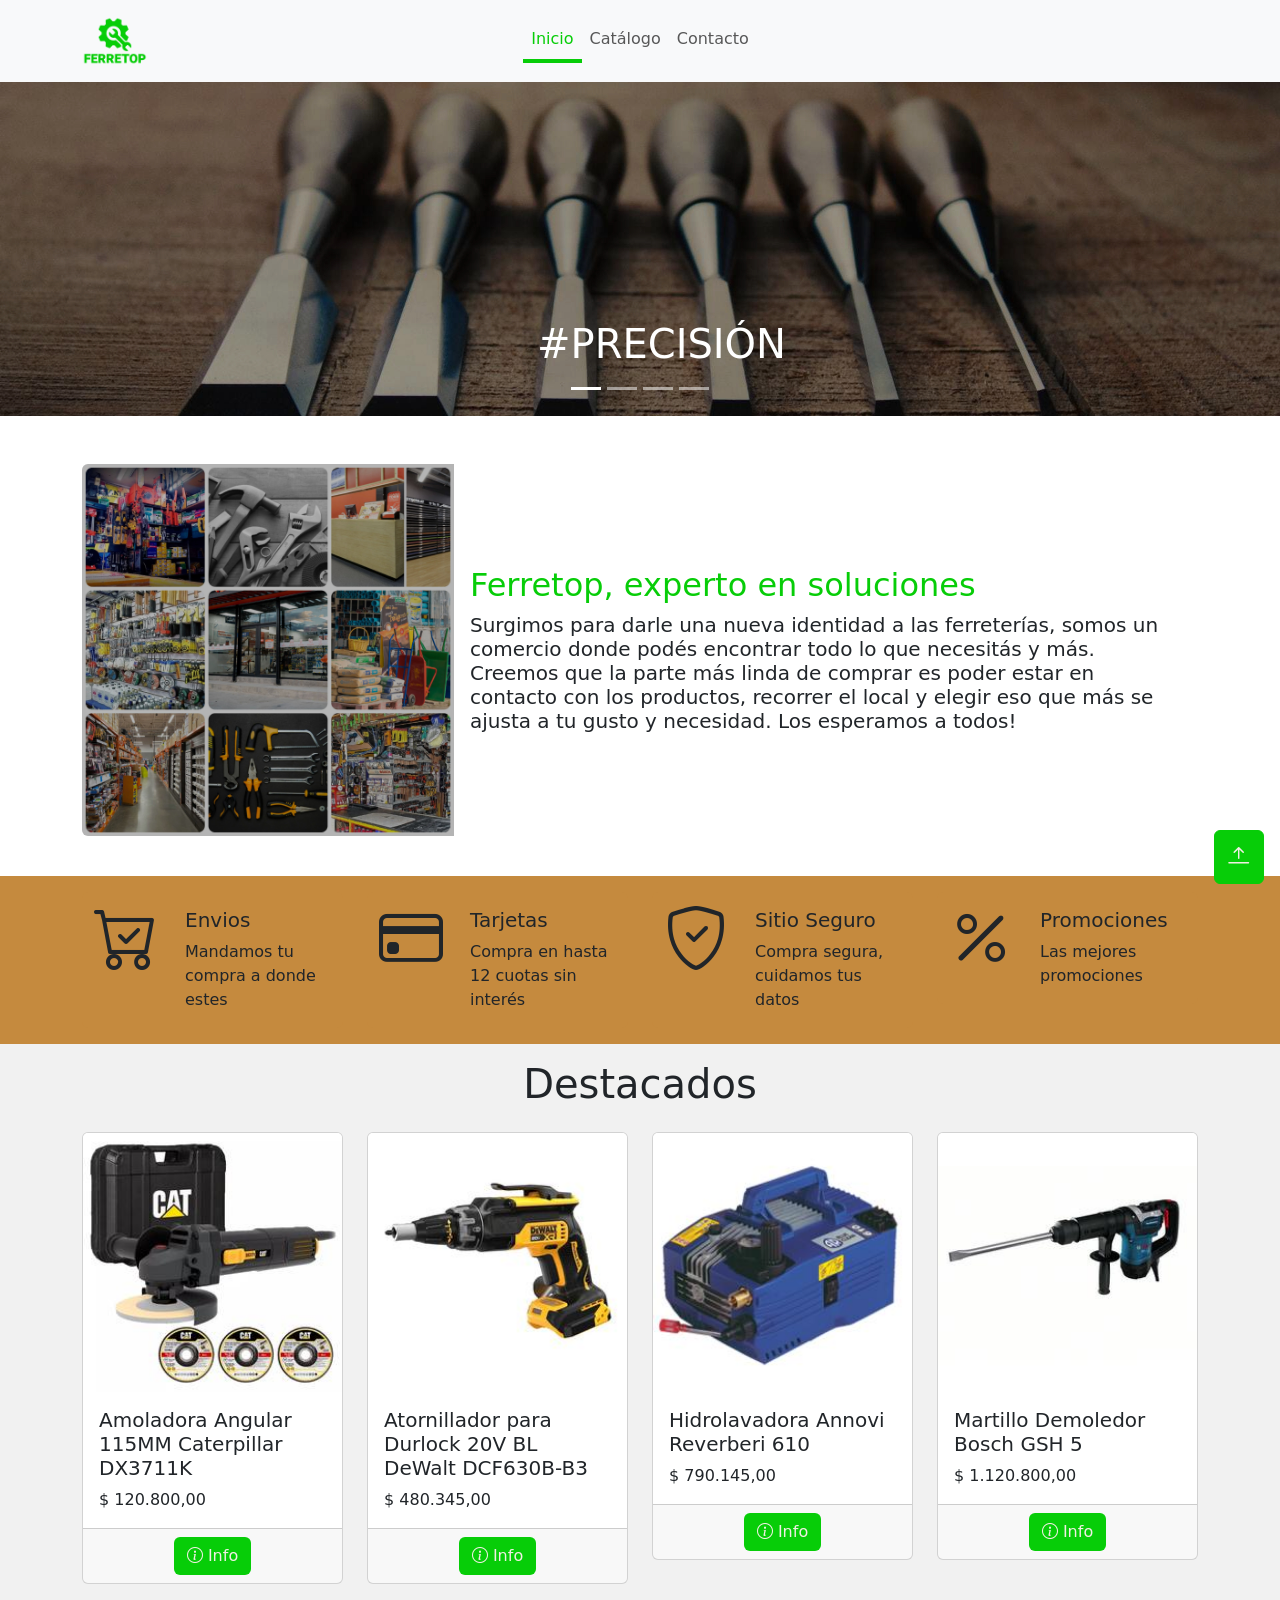
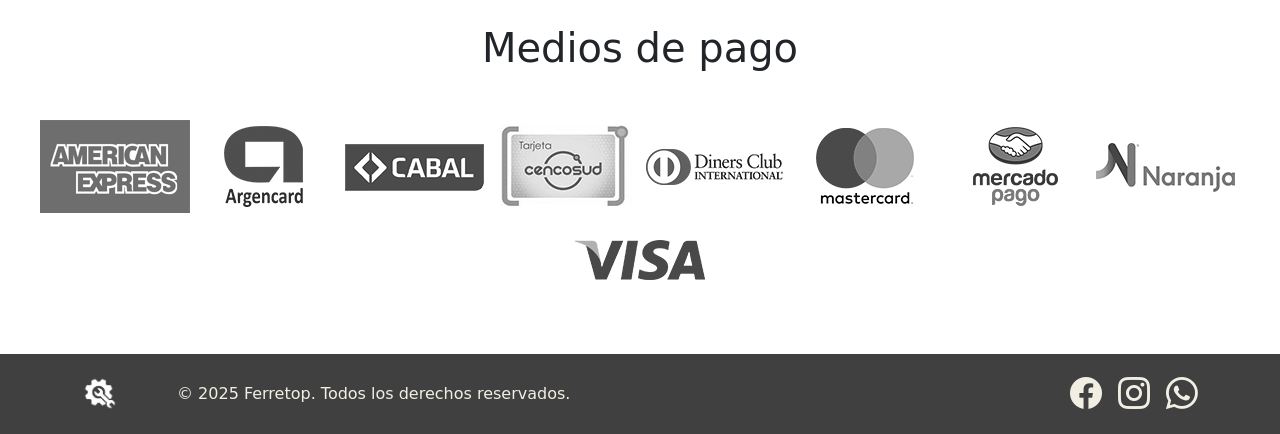
==== index.html @ cd27ca35 "Creación repositorio Ferretop" ====
<!doctype html>
<html lang="en">
    <head>
        <meta charset="utf-8">
        <meta name="viewport" content="width=device-width, initial-scale=1">
        <title>Ferretop</title>
        <!-- Icono Pestaña -->
        <link rel="icon" type="image/png" href="img/logos/favicon.png">
        <!-- Estilos Bootstrap -->
        <link href="https://cdn.jsdelivr.net/npm/bootstrap@5.3.3/dist/css/bootstrap.min.css" rel="stylesheet" integrity="sha384-QWTKZyjpPEjISv5WaRU9OFeRpok6YctnYmDr5pNlyT2bRjXh0JMhjY6hW+ALEwIH" crossorigin="anonymous">
        <!-- Iconos Bootstrap -->
        <link rel="stylesheet" href="https://cdn.jsdelivr.net/npm/bootstrap-icons@1.11.2/font/bootstrap-icons.min.css">
        <!-- Estilos propios -->
        <link href="style.css" rel="stylesheet">
    </head>
    <body>
        <!-- Boton flotante -->
        <div class="dropdown position-fixed bottom-0 end-0 mb-3 me-3 bd-mode-toggle z-3">
            <a href="#barra-navegacion" id="btn-flotante" class="btn py-2 d-flex align-items-center"><i id="icono-btn-flotante" class="bi bi-arrow-bar-up"></i></a>
        </div>
        <!-- Barra de navegacion -->
        <nav id="barra-navegacion" class="navbar navbar-expand-lg bg-body-tertiary">
            <div class="container">
                <div class="col">
                    <a href="index.html"><img id="logo" src="img/logos/logo1.png""></a>
                </div>
                <button class="navbar-toggler" type="button" data-bs-toggle="collapse" data-bs-target="#navbarNav" aria-controls="navbarNav" aria-expanded="false" aria-label="Toggle navigation">
                    <span class="navbar-toggler-icon"></span>
                </button>
                <div class="collapse navbar-collapse" id="navbarNav">
                    <ul class="navbar-nav">
                        <li class="nav-item">
                            <a class="nav-link item-navegacion active" aria-current="page" href="index.html">Inicio</a>
                        </li>
                        <li class="nav-item">
                            <a class="nav-link item-navegacion" href="catalogo.html">Catálogo</a>
                        </li>
                        <li class="nav-item">
                            <a class="nav-link item-navegacion" href="contacto.html">Contacto</a>
                        </li>
                    </ul>
                </div>
            </div>
        </nav>
        <!-- Slider -->
        <div id="carruselInicio" class="carousel slide carousel-fade" data-bs-ride="carousel">
            <div class="carousel-indicators">
                <button type="button" data-bs-target="#carruselInicio" data-bs-slide-to="0" class="active" aria-current="true" aria-label="Slide 1"></button>
                <button type="button" data-bs-target="#carruselInicio" data-bs-slide-to="1" aria-label="Slide 2"></button>
                <button type="button" data-bs-target="#carruselInicio" data-bs-slide-to="2" aria-label="Slide 3"></button>
                <button type="button" data-bs-target="#carruselInicio" data-bs-slide-to="3" aria-label="Slide 4"></button>                
            </div>
            <div class="carousel-inner">
                <div class="carousel-item active">
                    <img src="img/slider/slide1pleno.jpg" class="d-block w-100" alt="...">
                    <div class="carousel-caption">
                        <div class="row justify-content-center">
                            <div class="col-md-3 col-sm-12">
                                <h1 class="txt-slider">#PRECISIÓN</h1>
                            </div>
                        </div>                  
                    </div>
                </div>
                <div class="carousel-item">
                    <img src="img/slider/slide2pleno.jpg" class="d-block w-100" alt="...">
                    <div class="carousel-caption">
                        <div class="row justify-content-center">
                            <div class="col-md-3">
                                <h1 class="txt-slider">#DURABILIDAD</h1>
                            </div>
                        </div> 
                    </div>
                </div>
                <div class="carousel-item">
                    <img src="img/slider/slide3pleno.jpg" class="d-block w-100" alt="...">                    
                    <div class="carousel-caption">
                        <div class="row justify-content-center">
                            <div class="col-md-3">
                                <h1 class="txt-slider">#CALIDAD</h1>
                            </div>
                        </div>                        
                    </div>
                </div>
                <div class="carousel-item">
                    <img src="img/slider/slide4pleno.jpg" class="d-block w-100" alt="...">                    
                    <div class="carousel-caption">
                        <div class="row justify-content-center">
                            <div class="col-md-3">
                                <h1 class="txt-slider">#VARIEDAD</h1>
                            </div>
                        </div>                        
                    </div>
                </div>
            </div>
        </div>
        <!-- Quienes somos -->
        <div class="container mt-5">
            <div class="row">
                <div class="col">
                    <div class="card mb-3 sombra-inferior sin-borde">
                        <div class="row g-0 align-items-center">
                            <div class="col-md-4">
                                <img src="img/inicio/collage-pleno.jpg" class="img-fluid rounded-start" alt="...">
                            </div>
                            <div class="col-md-8">
                                <div class="card-body">
                                    <h2 class="card-title texto-verde">Ferretop, experto en soluciones</h2>
                                    <p class="card-text h5">
                                        Surgimos para darle una nueva identidad a las ferreterías, somos un comercio donde podés encontrar todo lo que necesitás y más.
                                        Creemos que la parte más linda de comprar es poder estar en contacto con los productos, recorrer el local y elegir eso que más se ajusta a tu gusto y necesidad.
                                        Los esperamos a todos!
                                    </p>                              
                                </div>
                            </div>
                        </div>
                    </div>                                    
                </div>
            </div>
        </div>

        <!-- Features --> 
        <div class="fondo-siena">
            <div class="container mt-4">
                <div class="row">
                    <div class="col-md-3 mt-3">
                        <div class="card mb-3 fondo-siena card-borde" style="max-width: 540px;">
                            <div class="row g-0">
                                <div class="col-md-4 text-center">
                                    <i class="bi bi-cart-check icono-feature "></i>
                                </div>
                                <div class="col-md-8">
                                    <div class="card-body card-cuerpo-index">
                                        <h5 class="card-title">Envios</h5>
                                        <p class="card-text">Mandamos tu compra a donde estes</p>                        
                                    </div>
                                </div>
                            </div>
                        </div>
                    </div>
                    <div class="col-md-3 mt-3">
                        <div class="card mb-3 fondo-siena card-borde" style="max-width: 540px;">
                            <div class="row g-0">
                                <div class="col-md-4 text-center">
                                    <i class="bi bi-credit-card icono-feature"></i>
                                </div>
                                <div class="col-md-8">
                                    <div class="card-body card-cuerpo-index">
                                        <h5 class="card-title">Tarjetas</h5>
                                        <p class="card-text">Compra en hasta 12 cuotas sin interés</p>                        
                                    </div>
                                </div>
                            </div>
                        </div>
                    </div>
                    <div class="col-md-3 mt-3">
                        <div class="card mb-3 fondo-siena card-borde" style="max-width: 540px;">
                            <div class="row g-0">
                                <div class="col-md-4 text-center">
                                    <i class="bi bi-shield-check icono-feature"></i>
                                </div>
                                <div class="col-md-8">
                                    <div class="card-body card-cuerpo-index">
                                        <h5 class="card-title">Sitio Seguro</h5>
                                        <p class="card-text">Compra segura, cuidamos tus datos</p>                        
                                    </div>
                                </div>
                            </div>
                        </div>
                    </div>
                    <div class="col-md-3 mt-3">
                        <div class="card mb-3 fondo-siena card-borde" style="max-width: 540px;">
                            <div class="row g-0">
                                <div class="col-md-4 text-center">
                                    <i class="bi bi-percent icono-feature"></i>
                                </div>
                                <div class="col-md-8">
                                    <div class="card-body card-cuerpo-index">
                                        <h5 class="card-title">Promociones</h5>
                                        <p class="card-text">Las mejores promociones</p>                        
                                    </div>
                                </div>
                            </div>
                        </div>
                    </div>
                </div>
             </div>
        </div> 

        <!-- Destacados --> 
        <div class="fondo-gris">
            <div class="container">
                <div class="row">
                    <h1 id="titulo-destacados" class="text-center mt-3">Destacados</h1>
                </div>
                <div class="row mt-3">                
                    <div class="col-sm-12 col-md-3">
                        <div class="card mb-3">
                            <img src="img/destacados/amoladora.jpg" class="card-img-top img-destacados" alt="...">
                            <div class="card-body">
                              <h5 class="card-title">Amoladora Angular 115MM Caterpillar DX3711K</h5>
                              <p class="card-text">$ 120.800,00</p>                          
                            </div>
                            <div class="card-footer text-body-secondary text-center">
                                <a href="" class="btn btn-verde text-center" data-bs-toggle="modal" data-bs-target="#ModalAmoladora"><i class="bi bi-info-circle"></i> Info</a>
                            </div>
                        </div>
                    </div>
                    <div class="col-sm-12 col-md-3">
                        <div class="card mb-3">
                            <img src="img/destacados/atornillador.jpg" class="card-img-top img-destacados" alt="...">
                            <div class="card-body">
                              <h5 class="card-title">Atornillador para Durlock 20V BL DeWalt DCF630B-B3</h5>
                              <p class="card-text">$ 480.345,00</p>                          
                            </div>
                            <div class="card-footer text-body-secondary text-center">
                                <a href="#titulo-destacados" class="btn btn-verde text-center"><i class="bi bi-info-circle"></i> Info</a>
                            </div>
                        </div>
                    </div>
                    <div class="col-sm-12 col-md-3">
                        <div class="card mb-3">
                            <img src="img/destacados/hidrolavadora.jpg" class="card-img-top img-destacados" alt="...">
                            <div class="card-body">
                              <h5 class="card-title">Hidrolavadora Annovi Reverberi 610</h5>
                              <p class="card-text">$ 790.145,00</p>                          
                            </div>
                            <div class="card-footer text-body-secondary text-center">
                                <a href="#titulo-destacados" class="btn btn-verde text-center"><i class="bi bi-info-circle"></i> Info</a>
                            </div>
                        </div>
                    </div>
                    <div class="col-sm-12 col-md-3">
                        <div class="card mb-3">
                            <img src="img/destacados/martillo.jpg" class="card-img-top img-destacados" alt="...">
                            <div class="card-body">
                              <h5 class="card-title">Martillo Demoledor Bosch GSH 5</h5>
                              <p class="card-text">$ 1.120.800,00</p>                          
                            </div>
                            <div class="card-footer text-body-secondary text-center">
                                <a href="#titulo-destacados" class="btn btn-verde text-center"><i class="bi bi-info-circle"></i> Info</a>
                            </div>
                        </div>
                    </div>
                </div>
            </div>    
        </div>
        <!-- Modales Destacados-->
        <div class="modal fade" id="ModalAmoladora" tabindex="-1" aria-labelledby="ModalAmoladoraLabel" aria-hidden="true">
            <div class="modal-dialog modal-lg modal-dialog-centered">
                <div class="modal-content">
                    <div class="modal-header">
                        <div class="col">
                            <h1 class="modal-title fs-5" id="ModalAmoladoraLabel">Amoladora Caterpillar</h1>
                        </div>
                        <div class="col-md- offset-md-2">
                            <a class="btn-close-modal " href="" type="button" data-bs-dismiss="modal" aria-label="Close"><i class="bi bi-x-lg"></i></a>
                        </div>
                        
                    </div>
                    <div class="modal-body">
                        <p class="">
                            AMOLADORA ANGULAR CATERPILLAR 4 Y 1/2 " (115 MM)
                            MODELO: DX371
                            750 W POTENCIA
                            VELOCIDAD 12.000 RPM
                        </p>
                        <p class="">
                            Diseño de cuerpo delgado con interruptor deslizante de encendido/apagado. Bloqueo del eje. Rejilla desmontable evita daños por escombros.
                            Sistema de ventilación mejorado para enfriar rápidamente la temperatura de trabajo del motor.
                        </p>
                    </div>
                    <div class="modal-footer">
                        <div class="container-fuild">
                            <div class="row text-center">
                                <div class="col-md-3 col-sm-12">
                                    <img class="img-modal img-zoom" src="img/modales/amoladora1.jpg" alt="">
                                </div>     
                                <div class="col-md-3 col-sm-12">
                                    <img class="img-modal img-zoom" src="img/modales/amoladora2.jpg" alt="">
                                </div>
                                <div class="col-md-3 col-sm-12">
                                    <img class="img-modal img-zoom" src="img/modales/amoladora3.jpg" alt="">
                                </div>     
                                <div class="col-md-3 col-sm-12">
                                    <img class="img-modal img-zoom" src="img/modales/amoladora4.jpg" alt="">
                                </div>                                                  
                            </div>
                        </div>
                    </div>
                </div>
            </div>
        </div> 
        <!-- Medios de pago GRID-->
        <!-- <div class="container mb-5">
            <div class="row">
                <h1 class="text-center mt-5">Medios de pago</h1>
            </div>            
            <div class="row mt-5">               
                <div class="col-sm-3 col-md-1">
                    <img src="img/pagos/amex-gris.png" class="card-img-top" alt="...">
                </div>
                <div class="col-sm-3 col-md-1">
                    <img src="img/pagos/argencard-gris.png" class="card-img-top" alt="...">
                </div>
                <div class="col-md-1">
                    <img src="img/pagos/cabal-gris.png" class="card-img-top" alt="...">
                </div>
                <div class="col-md-1">
                    <img src="img/pagos/cencosud-gris.png" class="card-img-top" alt="...">
                </div>
                <div class="col-md-1">
                    <img src="img/pagos/diners-gris.png" class="card-img-top" alt="...">
                </div>
                <div class="col-md-1">
                    <img src="img/pagos/master-gris.png" class="card-img-top" alt="...">
                </div>
                <div class="col-md-1">
                    <img src="img/pagos/mercadopago-gris.png" class="card-img-top" alt="...">
                </div>
                <div class="col-md-1">
                    <img src="img/pagos/naranja-gris.png" class="card-img-top" alt="...">
                </div>
                <div class="col-md-1">
                    <img src="img/pagos/pagofacil-gris.png" class="card-img-top" alt="...">
                </div>
                <div class="col-md-1">
                    <img src="img/pagos/rapipago-gris.png" class="card-img-top" alt="...">
                </div>
                <div class="col-md-1">
                    <img src="img/pagos/shopping-gris.png" class="card-img-top" alt="...">
                </div>
                <div class="col-md-1">
                    <img src="img/pagos/visa-gris.png" class="card-img-top" alt="...">
                </div>                
            </div>
        </div>  -->
        <!-- Medios de pago FLEX-->
        <h1 class="text-center mt-4">Medios de pago</h1>
        <div class="flex-container mt-5 mb-5">
            <img src="img/pagos/amex-gris.png" class="" alt="...">
            <img src="img/pagos/argencard-gris.png" class="" alt="...">
            <img src="img/pagos/cabal-gris.png" class="" alt="...">
            <img src="img/pagos/cencosud-gris.png" class="" alt="...">
            <img src="img/pagos/diners-gris.png" class="" alt="...">
            <img src="img/pagos/master-gris.png" class="" alt="...">
            <img src="img/pagos/mercadopago-gris.png" class="" alt="...">
            <img src="img/pagos/naranja-gris.png" class="" alt="...">
            <img src="img/pagos/visa-gris.png" class="" alt="...">
            <!-- <img src="img/pagos/pagofacil-gris.png" class="" alt="...">
            <img src="img/pagos/rapipago-gris.png" class="" alt="...">
            <img src="img/pagos/shopping-gris.png" class="" alt="..."> -->
        </div>
                    
        
        <!-- Footer -->
        <div id="footer">
            <footer class="d-flex flex-wrap justify-content-between align-items-center py-3">
                <div class="container">
                    <div class="row align-items-center">
                        <div class="col-md-1 col-sm-12 item-center">
                            <img id="logo-footer" src="img/logos/logo-footer-blanco.png" alt="">
                        </div>
                        <div class="col-md-5 col-sm-12 item-center">
                            <span class="mb-3 mb-md-0 texto-blanco">&copy; 2025 Ferretop. Todos los derechos reservados.</span>
                        </div>
                        <div class="col-md-6 col-sm-12 item-center">
                            <ul class="nav justify-content-end list-unstyled icono-center">
                                <li class="ms-3"><a class="text-body-secondary" href="https://es-la.facebook.com/" target="_blank"><i class="bi bi-facebook iconos-redes"></i></a></li>
                                <li class="ms-3"><a class="text-body-secondary" href="https://www.instagram.com/" target="_blank"><i class="bi bi-instagram iconos-redes"></i></a></li>
                                <li class="ms-3"><a class="text-body-secondary" href="https://web.whatsapp.com/" target="_blank"><i class="bi bi-whatsapp iconos-redes"></i></a></li>
                            </ul>
                        </div>
                    </div>
                </div>
            </footer>
        </div>
        <!-- Script de Bootstrap -->
        <script src="https://cdn.jsdelivr.net/npm/bootstrap@5.3.3/dist/js/bootstrap.bundle.min.js" integrity="sha384-YvpcrYf0tY3lHB60NNkmXc5s9fDVZLESaAA55NDzOxhy9GkcIdslK1eN7N6jIeHz" crossorigin="anonymous"></script>
    </body>
</html>
---- style.css ----
/* Paleta de colores 
#07CD08 verde
#c58a3e siena natural
#f1f1f1 gris claro
#F1EFE4 blanco
#000000bf gris oscuro
#000000 negro
*/
.btn-close-modal {
    color: #F1EFE4;
}

#btn-flotante{
    background-color: #07CD08;    
    border-color: #07CD08;
    color: #F1EFE4;    
}

#btn-flotante:hover{
    background-color: #c58a3e;    
    border-color: #F1EFE4;
    color: #F1EFE4;    
}

.btn-blanco:hover{
    background-color: #F1EFE4;
    color: #000000;
}

.btn-blanco{
    background-color:#000000;
    color: #F1EFE4;
}

.btn-verde{
    background-color: #07CD08;
    color: #F1EFE4;
}

.btn-verde:hover{
    background-color: #c58a3e;
    color: #F1EFE4;
}

.btn-siena{
    color: #fff;
    background: #07CD08;
    border-color: 1px solid #07CD08;
}

.btn-siena:hover{
    color: #F1EFE4;
    background: #c58a3e;
    border-color: #c58a3e;
}

.card-borde{
    border: #c58a3e;
}

.flex-container {
    display: flex;
    justify-content: center; 
    align-items: stretch; 
    flex-direction: row; 
    flex-wrap: wrap; 
    align-content: flex-start;
}

.fondo-gris{
    background-color: #f1f1f1;
}

.fondo-siena{
    background-color: #c58a3e;
}

.fondo-verde{
    background-color: #07CD08;
}

.font-weight-600{
    font-weight:600;
}

#footer{
    background-color: #000000bf;
}

#logo{
    max-width: 15%;
}

#icono-btn-flotante{
    font-size: 1.5rem;
}

.iconos-redes{
    font-size: 2rem;
    color: #F1EFE4;
}

.iconos-redes:hover{
    color: #07CD08;
}

.iconos-redes-contacto{
    font-size: 2rem;
    color: #c58a3e;
}

.iconos-redes-contacto:hover{
    color: #07CD08;
}

.icono-feature{
    font-size: 4rem;
}

.img-modal {
    max-width: 90%;
    transition: 1s;
}

.img-zoom:hover{
    transform: scale(1.3);
    transition: 1s;
}

.item-navegacion.active {
    color: #07CD08 !important;
    border-bottom: 4px solid #07CD08;
}

.item-navegacion:hover {
    color: #c58a3e !important;
    border-bottom: 4px solid #c58a3e;
}

#logo-footer{
    max-width: 50%;
    
}

.modal-header {
    background-color: #c58a3e;
    border-bottom: var(--bs-modal-header-border-width) solid #9d4b4b;
    color: #F1EFE4;
}

/* .sombra-inferior{
    border-color: #c58a3e;
    box-shadow: 0px 10px 10px -8px rgba(197,138,62,1);
} */

.sin-borde{
    border: none;
}

.texto-blanco{
    color:#F1EFE4;
}

.texto-siena{
    color: #c58a3e;
}

.texto-verde{
    color: #07CD08;
}

/* --------------------------------------------Formularios--------------------------------------------  */
.form-control {
    background-color: #fff !important;
    border: 2px solid #c58a3e !important;
}

.form-control:focus {
    color: var(--bs-body-color);
    background-color: var(--bs-body-bg);
    border-color: #c58a3e;
    outline: 0;
    box-shadow: 0 0 0 0.25rem rgba(212,116,141,.25);
}

/* --------------------------------------------Media Querys--------------------------------------------*/
/* "sm" applies to x-small devices (portrait phones, less than 576px) */
@media (max-width: 575.98px) {
    
    #btn-contacto{
        text-align: center !important;
    }

    .card-cuerpo-index{
        text-align: center;
    }

    /* .flex-container {
        flex-direction: column;     
    } */

    .icono-center {
        justify-content: center !important;        
    }

    .img-destacados{
        max-width: 50%;
        align-self: center !important;
        margin-top: 1rem !important;
    }

    .img-marcas{
        max-width: 50%;
        margin-top: 1rem !important;
        
    }

    .item-center{
        text-align: center !important;
    }

    #logo {
        max-width: 30%;
    }

    #logo-footer {
        max-width: 15%;
    }

    .margin-bottom-tarjeta{
        margin-bottom: 1rem !important;
    }
}

/* "md" applies to small devices (landscape phones, less than 768px) */
@media (max-width: 767.98px) {

}

/* "lg" applies to medium devices (tablets, less than 992px) */
@media (max-width: 991.98px) {

}

/* "xl" applies to large devices (desktops, less than 1200px) */
@media (max-width: 1199.98px) {

}

/* "xxl" applies to x-large devices (large desktops, less than 1400px) */
@media (max-width: 1399.98px) {

}
/* --------------------------------------------Media Querys--------------------------------------------*/
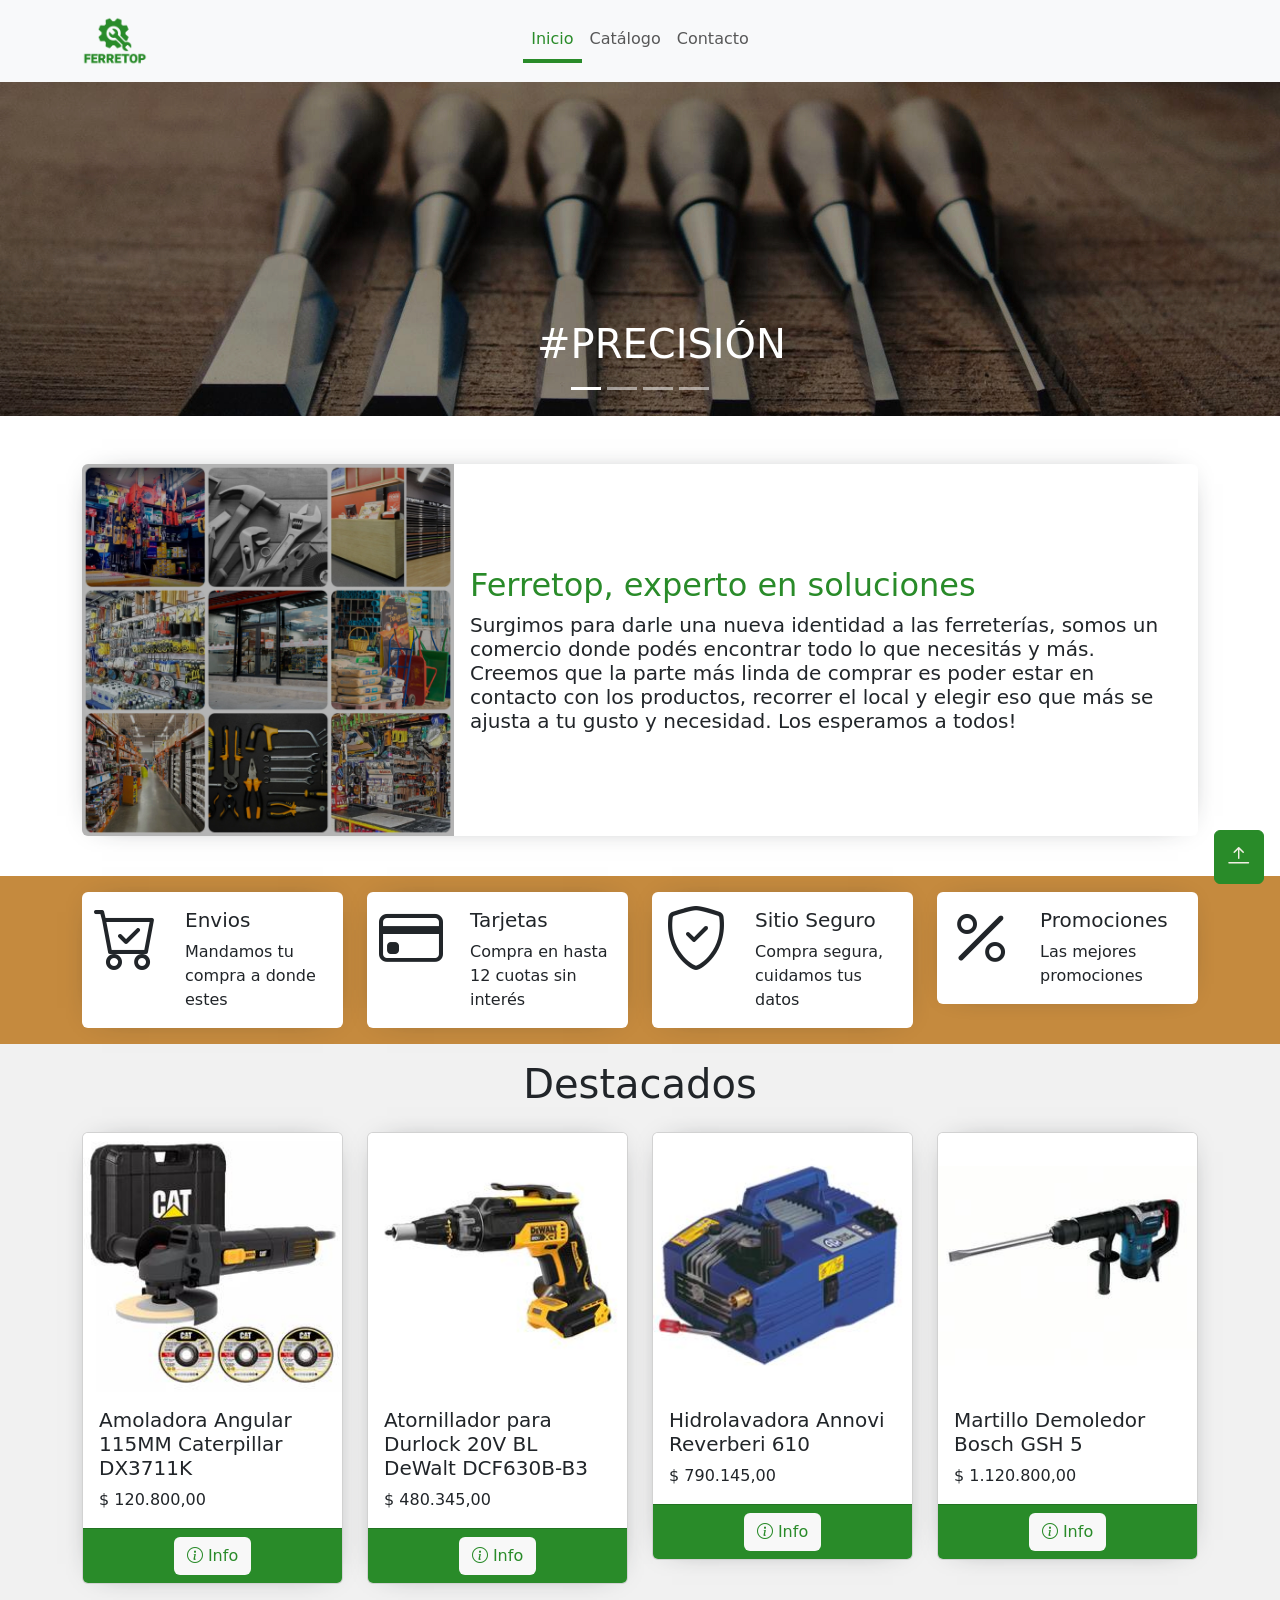
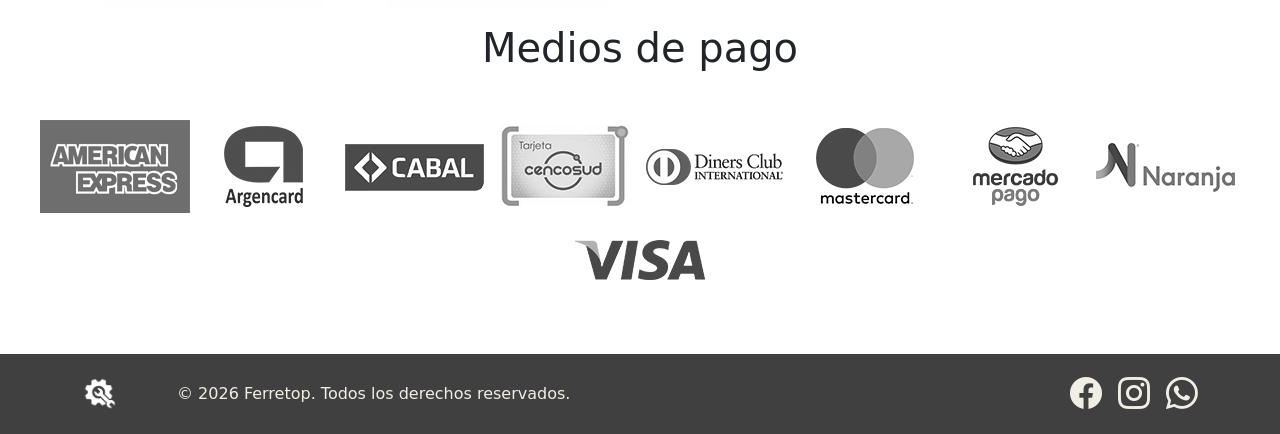
==== commit 197959c4: "Modificación colores en el sitio" ====
--- a/index.html
+++ b/index.html
@@ -117,13 +117,12 @@
                 </div>
             </div>
         </div>
-
         <!-- Features --> 
         <div class="fondo-siena">
             <div class="container mt-4">
                 <div class="row">
                     <div class="col-md-3 mt-3">
-                        <div class="card mb-3 fondo-siena card-borde" style="max-width: 540px;">
+                        <div class="card mb-3 card-borde" style="max-width: 540px;">
                             <div class="row g-0">
                                 <div class="col-md-4 text-center">
                                     <i class="bi bi-cart-check icono-feature "></i>
@@ -138,7 +137,7 @@
                         </div>
                     </div>
                     <div class="col-md-3 mt-3">
-                        <div class="card mb-3 fondo-siena card-borde" style="max-width: 540px;">
+                        <div class="card mb-3 card-borde" style="max-width: 540px;">
                             <div class="row g-0">
                                 <div class="col-md-4 text-center">
                                     <i class="bi bi-credit-card icono-feature"></i>
@@ -153,7 +152,7 @@
                         </div>
                     </div>
                     <div class="col-md-3 mt-3">
-                        <div class="card mb-3 fondo-siena card-borde" style="max-width: 540px;">
+                        <div class="card mb-3 card-borde" style="max-width: 540px;">
                             <div class="row g-0">
                                 <div class="col-md-4 text-center">
                                     <i class="bi bi-shield-check icono-feature"></i>
@@ -168,7 +167,7 @@
                         </div>
                     </div>
                     <div class="col-md-3 mt-3">
-                        <div class="card mb-3 fondo-siena card-borde" style="max-width: 540px;">
+                        <div class="card mb-3 card-borde" style="max-width: 540px;">
                             <div class="row g-0">
                                 <div class="col-md-4 text-center">
                                     <i class="bi bi-percent icono-feature"></i>
@@ -185,7 +184,6 @@
                 </div>
              </div>
         </div> 
-
         <!-- Destacados --> 
         <div class="fondo-gris">
             <div class="container">
@@ -201,7 +199,7 @@
                               <p class="card-text">$ 120.800,00</p>                          
                             </div>
                             <div class="card-footer text-body-secondary text-center">
-                                <a href="" class="btn btn-verde text-center" data-bs-toggle="modal" data-bs-target="#ModalAmoladora"><i class="bi bi-info-circle"></i> Info</a>
+                                <a href="" class="btn btn-blanco text-center" data-bs-toggle="modal" data-bs-target="#ModalAmoladora"><i class="bi bi-info-circle"></i> Info</a>
                             </div>
                         </div>
                     </div>
@@ -213,7 +211,7 @@
                               <p class="card-text">$ 480.345,00</p>                          
                             </div>
                             <div class="card-footer text-body-secondary text-center">
-                                <a href="#titulo-destacados" class="btn btn-verde text-center"><i class="bi bi-info-circle"></i> Info</a>
+                                <a href="#titulo-destacados" class="btn btn-blanco text-center"><i class="bi bi-info-circle"></i> Info</a>
                             </div>
                         </div>
                     </div>
@@ -225,7 +223,7 @@
                               <p class="card-text">$ 790.145,00</p>                          
                             </div>
                             <div class="card-footer text-body-secondary text-center">
-                                <a href="#titulo-destacados" class="btn btn-verde text-center"><i class="bi bi-info-circle"></i> Info</a>
+                                <a href="#titulo-destacados" class="btn btn-blanco text-center"><i class="bi bi-info-circle"></i> Info</a>
                             </div>
                         </div>
                     </div>
@@ -237,7 +235,7 @@
                               <p class="card-text">$ 1.120.800,00</p>                          
                             </div>
                             <div class="card-footer text-body-secondary text-center">
-                                <a href="#titulo-destacados" class="btn btn-verde text-center"><i class="bi bi-info-circle"></i> Info</a>
+                                <a href="#titulo-destacados" class="btn btn-blanco text-center"><i class="bi bi-info-circle"></i> Info</a>
                             </div>
                         </div>
                     </div>
@@ -350,8 +348,6 @@
             <img src="img/pagos/rapipago-gris.png" class="" alt="...">
             <img src="img/pagos/shopping-gris.png" class="" alt="..."> -->
         </div>
-                    
-        
         <!-- Footer -->
         <div id="footer">
             <footer class="d-flex flex-wrap justify-content-between align-items-center py-3">
@@ -361,7 +357,7 @@
                             <img id="logo-footer" src="img/logos/logo-footer-blanco.png" alt="">
                         </div>
                         <div class="col-md-5 col-sm-12 item-center">
-                            <span class="mb-3 mb-md-0 texto-blanco">&copy; 2025 Ferretop. Todos los derechos reservados.</span>
+                            <span class="mb-3 mb-md-0 texto-blanco">&copy; 2026 Ferretop. Todos los derechos reservados.</span>
                         </div>
                         <div class="col-md-6 col-sm-12 item-center">
                             <ul class="nav justify-content-end list-unstyled icono-center">
--- a/style.css
+++ b/style.css
@@ -1,5 +1,5 @@
 /* Paleta de colores 
-#07CD08 verde
+#298b29 verde
 #c58a3e siena natural
 #f1f1f1 gris claro
 #F1EFE4 blanco
@@ -11,8 +11,8 @@
 }
 
 #btn-flotante{
-    background-color: #07CD08;    
-    border-color: #07CD08;
+    background-color: #298b29;    
+    border-color: #298b29;
     color: #F1EFE4;    
 }
 
@@ -22,18 +22,23 @@
     color: #F1EFE4;    
 }
 
+/* .btn-blanco{
+    background-color:#000000;
+    color: #F1EFE4;
+} */
+
+.btn-blanco{
+    background-color: #f8f8f8;
+    color: #298b29;
+}
+
 .btn-blanco:hover{
-    background-color: #F1EFE4;
-    color: #000000;
-}
-
-.btn-blanco{
-    background-color:#000000;
+    background-color: #c58a3e;
     color: #F1EFE4;
 }
 
 .btn-verde{
-    background-color: #07CD08;
+    background-color: #298b29;
     color: #F1EFE4;
 }
 
@@ -44,8 +49,8 @@
 
 .btn-siena{
     color: #fff;
-    background: #07CD08;
-    border-color: 1px solid #07CD08;
+    background: #298b29;
+    border-color: 1px solid #298b29;
 }
 
 .btn-siena:hover{
@@ -56,6 +61,14 @@
 
 .card-borde{
     border: #c58a3e;
+}
+
+.card-footer {
+    background-color: #298b29 !important; 
+}
+
+.card {
+    box-shadow: 0px 0px 30px -20px rgba(32,36,42,0.9);
 }
 
 .flex-container {
@@ -76,7 +89,7 @@
 }
 
 .fondo-verde{
-    background-color: #07CD08;
+    background-color: #298b29;
 }
 
 .font-weight-600{
@@ -101,7 +114,8 @@
 }
 
 .iconos-redes:hover{
-    color: #07CD08;
+    /* color: #298b2 */
+    color: #c58a3e;
 }
 
 .iconos-redes-contacto{
@@ -110,7 +124,7 @@
 }
 
 .iconos-redes-contacto:hover{
-    color: #07CD08;
+    color: #298b29;
 }
 
 .icono-feature{
@@ -128,8 +142,8 @@
 }
 
 .item-navegacion.active {
-    color: #07CD08 !important;
-    border-bottom: 4px solid #07CD08;
+    color: #298b29 !important;
+    border-bottom: 4px solid #298b29;
 }
 
 .item-navegacion:hover {
@@ -166,11 +180,11 @@
 }
 
 .texto-verde{
-    color: #07CD08;
+    color: #298b29;
 }
 
 /* --------------------------------------------Formularios--------------------------------------------  */
-.form-control {
+.form-control-siena {
     background-color: #fff !important;
     border: 2px solid #c58a3e !important;
 }
